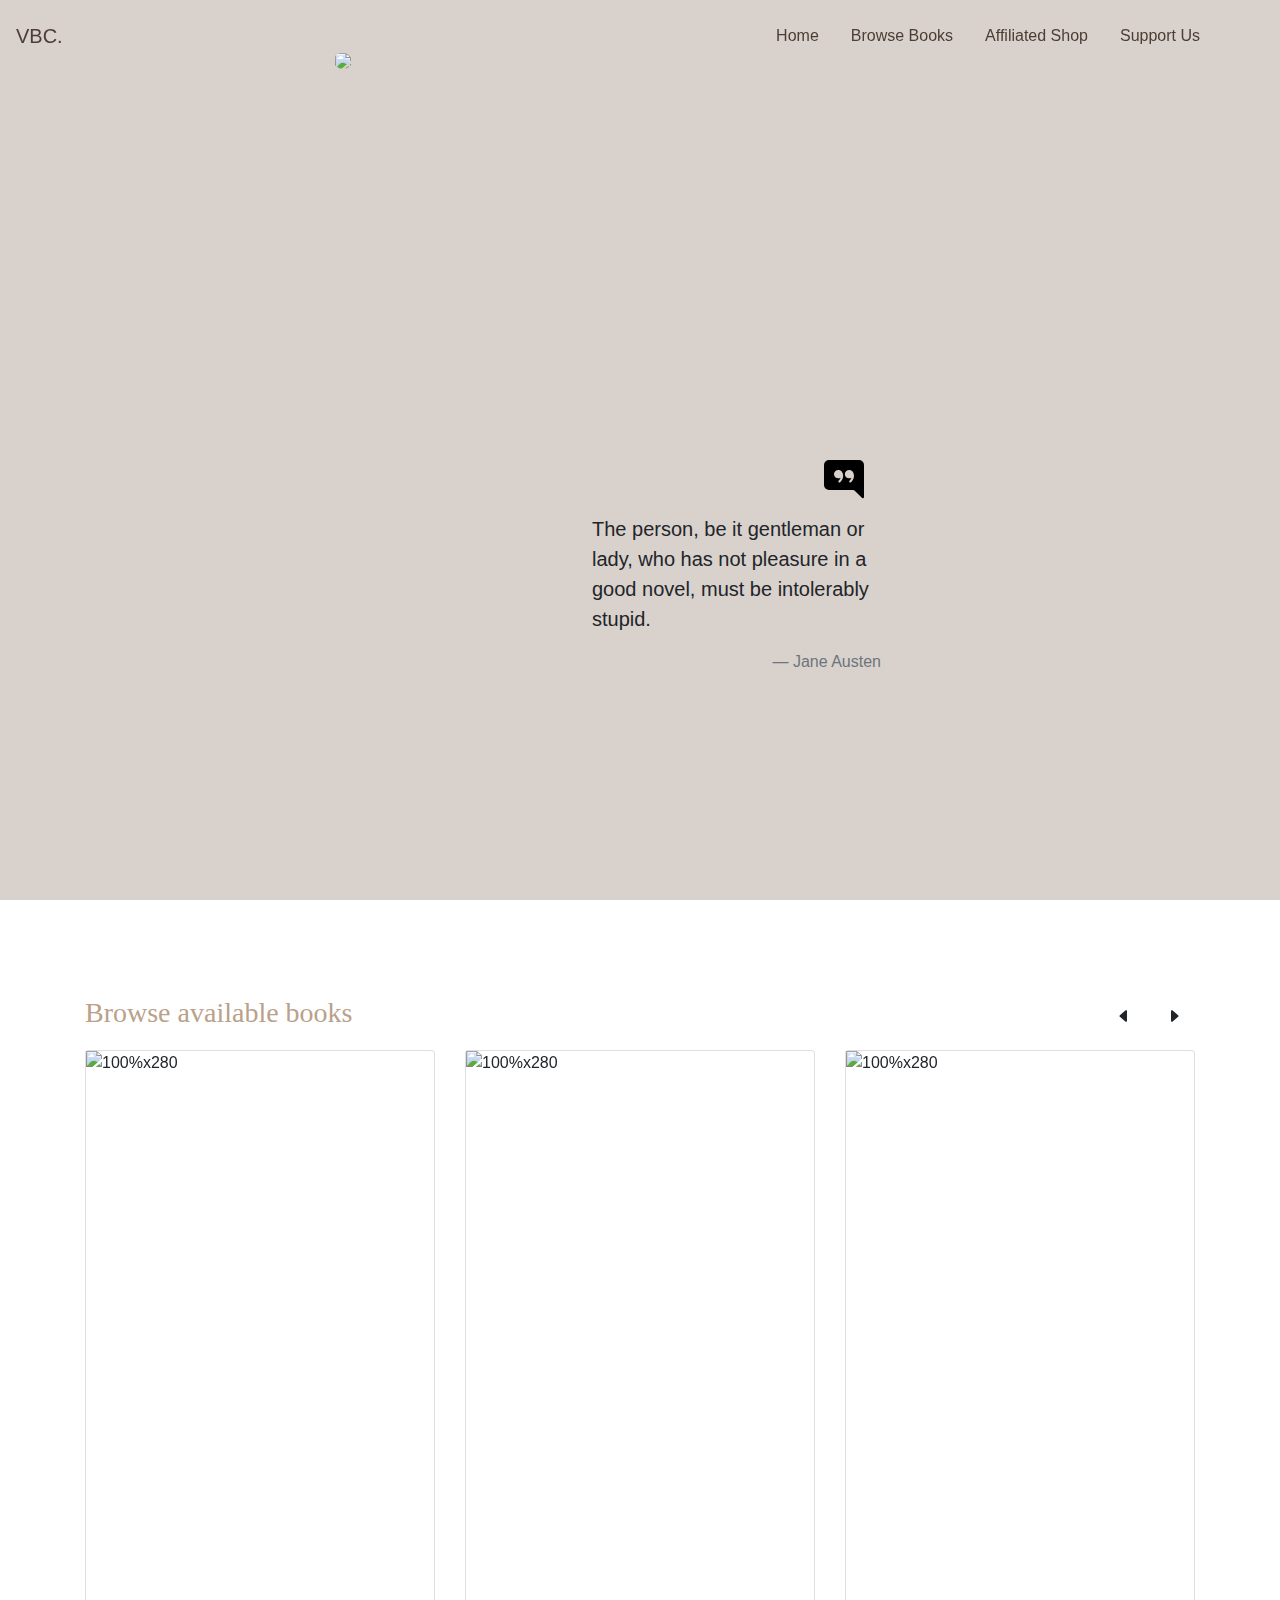
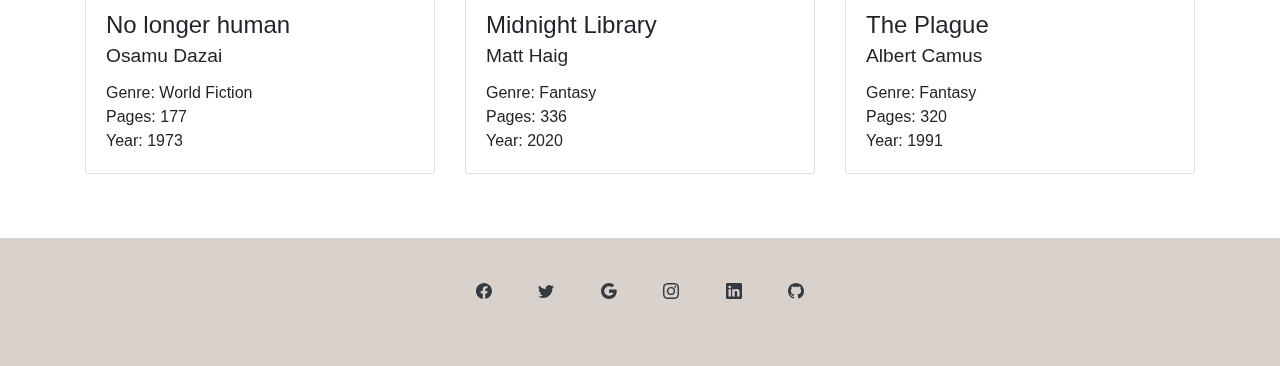
==== browse.html @ c72964b2 "Add files via upload" ====
<!DOCTYPE html>
<head>
	<title>VBC Project-Mennatallah Yousri</title>
	<meta charset="utf-8">
	<meta name="viewport" content="width=device-width, initial-scale=1">
	<link rel="stylesheet" href="https://cdn.jsdelivr.net/npm/bootstrap@4.6.1/dist/css/bootstrap.min.css">
	<script src="https://cdn.jsdelivr.net/npm/jquery@3.6.0/dist/jquery.slim.min.js"></script>
	<script src="https://cdn.jsdelivr.net/npm/popper.js@1.16.1/dist/umd/popper.min.js"></script>
	<script src="https://cdn.jsdelivr.net/npm/bootstrap@4.6.1/dist/js/bootstrap.bundle.min.js"></script>
	<link rel="stylesheet" href="projectBS.css">
</head>
<body>
<header>
<!-- start responsive navbar -->
	<nav class="navbar navbar-expand-md fixed-top navbar-custom">
	<a class="navbar-brand" href="index.html">VBC.</a>
	<!-- start show dropdown navbar in collapsed mode -->
	<button class="navbar-toggler" type="button" data-toggle="collapse" data-target="#navbarSupportedContent" aria-controls="navbarSupportedContent" aria-expanded="false" aria-label="Toggle navigation">
		<span class="navbar-toggler-icon"></span>
	</button>
	<!-- end show dropdown navbar in collapsed mode -->
	<div class="collapse navbar-collapse" id="navbarSupportedContent">
		<ul class="navbar-nav ml-auto">
		<li class="nav-item active">
			<a class="nav-link p-3" href="index.html">Home</a>
		</li>
		<li class="nav-item">
			<a class="nav-link p-3 active" href="browse.html">Browse Books</a>
		</li>
		<li class="nav-item">
			<a class="nav-link p-3" href="shop.html">Affiliated Shop</a>
		</li>
		<li class="nav-item dropdown">
			<a class="nav-link p-3 mr-5" href="#" role="button" data-toggle="dropdown" aria-expanded="false">Support Us</a>
			<div class="dropdown-menu transparentDropdown">
			<a class="dropdown-item text-wrap" href="https://www.patreon.com" target="_blank">Become a Patron</a>
			<a class="dropdown-item text-wrap" href="volunteer.html">Become a volunteer</a>
			<div class="dropdown-divider"></div>
			<a class="dropdown-item text-wrap" href="contact.html">Suggestions</a>
			</div>
		</li>
		</ul>
	</div>
	</nav>
	<div class="d-flex justify-content-center headercolor full-header headerflex"> <!-- start header flexbox -->
		<div class="container mt-5 col-lg-6 h-100 rel">
		<img src="https://i.pinimg.com/564x/7f/5e/2d/7f5e2d21a32762dc1e41441ffe2041f0.jpg" class="img-fluid oval-clipped">
		<div class="container abs w-50 pl-0 bottom-right-block"style="z-index: 8;">
		<svg xmlns="http://www.w3.org/2000/svg" width="16" height="16" class="bi bi-chat-right-quote-fill quote-svg abs" viewBox="0 0 16 16">
		<path d="M16 2a2 2 0 0 0-2-2H2a2 2 0 0 0-2 2v8a2 2 0 0 0 2 2h9.586a1 1 0 0 1 .707.293l2.853 2.853a.5.5 0 0 0 .854-.353V2zM7.194 4.766c.087.124.163.26.227.401.428.948.393 2.377-.942 3.706a.446.446 0 0 1-.612.01.405.405 0 0 1-.011-.59c.419-.416.672-.831.809-1.22-.269.165-.588.26-.93.26C4.775 7.333 4 6.587 4 5.667 4 4.747 4.776 4 5.734 4c.271 0 .528.06.756.166l.008.004c.169.07.327.182.469.324.085.083.161.174.227.272zM11 7.073c-.269.165-.588.26-.93.26-.958 0-1.735-.746-1.735-1.666 0-.92.777-1.667 1.734-1.667.271 0 .528.06.756.166l.008.004c.17.07.327.182.469.324.085.083.161.174.227.272.087.124.164.26.228.401.428.948.392 2.377-.942 3.706a.446.446 0 0 1-.613.01.405.405 0 0 1-.011-.59c.42-.416.672-.831.81-1.22z"/>
		</svg>
		<blockquote class="blockquote">
			<p class="pl-3 pt-3">The person, be it gentleman or lady, who has not pleasure in a good novel, must be intolerably stupid.</p>
			<footer class="blockquote-footer text-right">Jane Austen</footer>
		</blockquote>
		</div>
		</div>
	</div> <!-- end header flexbox -->
</header>
<!-- Carousel -->
<section class="pt-5 pb-5">
    <div class="container pt-5">
        <div class="row">
            <div class="col-6">
                <h3 class="mb-3">Browse available books</h3>
            </div>
            <div class="col-6 text-right">
                <a class="btn mb-3 mr-1" href="#carouselExampleIndicators2" role="button" data-slide="prev">
                    <svg xmlns="http://www.w3.org/2000/svg" width="16" height="16" fill="currentColor" class="bi bi-caret-left-fill" viewBox="0 0 16 16">
					<path d="m3.86 8.753 5.482 4.796c.646.566 1.658.106 1.658-.753V3.204a1 1 0 0 0-1.659-.753l-5.48 4.796a1 1 0 0 0 0 1.506z"/>
					</svg>
                </a>
                <a class="btn mb-3 " href="#carouselExampleIndicators2" role="button" data-slide="next">
                    <svg xmlns="http://www.w3.org/2000/svg" width="16" height="16" fill="currentColor" class="bi bi-caret-right-fill" viewBox="0 0 16 16">
					<path d="m12.14 8.753-5.482 4.796c-.646.566-1.658.106-1.658-.753V3.204a1 1 0 0 1 1.659-.753l5.48 4.796a1 1 0 0 1 0 1.506z"/>
					</svg>
                </a>
            </div>
            <div class="col-12">
                <div id="carouselExampleIndicators2" class="carousel slide" data-ride="carousel">

                    <div class="carousel-inner">
                        <div class="carousel-item active">
                            <div class="row">

                                <div class="col-md-4 mb-3">
                                    <div class="card">
                                        <img class="img-fluid" alt="100%x280" src="NLH.png">
                                        <div class="card-body">
                                            <h4 class="card-title">No longer human<br><small>Osamu Dazai</small></h4>
                                            <p class="card-text">Genre: World Fiction<br>
											Pages: 177<br>
											Year: 1973</p>

                                        </div>

                                    </div>
                                </div>
                                <div class="col-md-4 mb-3">
                                    <div class="card">
                                        <img class="img-fluid" alt="100%x280" src="MNL.jpg">
                                        <div class="card-body">
                                            <h4 class="card-title">Midnight Library<br><small>Matt Haig</small></h4>
                                            <p class="card-text">Genre: Fantasy<br>
											Pages: 336<br>
											Year: 2020</p>

                                        </div>
                                    </div>
                                </div>
                                <div class="col-md-4 mb-3">
                                    <div class="card">
                                        <img class="img-fluid" alt="100%x280" src="TP.jpg">
                                        <div class="card-body">
                                            <h4 class="card-title">The Plague<br><small>Albert Camus</small></h4>
                                            <p class="card-text">Genre: Fantasy<br>
											Pages: 320<br>
											Year: 1991</p>

                                        </div>
                                    </div>
                                </div>

                            </div>
                        </div>
                        <div class="carousel-item">
                            <div class="row">

                                <div class="col-md-4 mb-3">
                                    <div class="card">
                                        <img class="img-fluid" alt="100%x280" src="TSoA.jpg">
                                        <div class="card-body">
                                            <h4 class="card-title">The Song of Achilles<br><small>Madeline Miller</small></h4>
                                            <p class="card-text">Genre: Fantasy<br>
											Pages: 384<br>
											Year: 2012</p>

                                        </div>

                                    </div>
                                </div>
                                <div class="col-md-4 mb-3">
                                    <div class="card">
                                        <img class="img-fluid" alt="100%x280" src="IWWV.jpg">
                                        <div class="card-body">
                                            <h4 class="card-title">If We Were Villains<br><small>M L Rio</small></h4>
                                            <p class="card-text">Genre: Thriller<br>
											Pages: 432<br>
											Year: 2017</p>

                                        </div>
                                    </div>
                                </div>
                                <div class="col-md-4 mb-3">
                                    <div class="card">
                                        <img class="img-fluid" alt="100%x280" src="KoTS.jpg">
                                        <div class="card-body">
                                            <h4 class="card-title">Kafka On The Shore<br><small>Haruki Murakami</small></h4>
                                            <p class="card-text">Genre: Fantasy<br>
											Pages: 480<br>
											Year: 2006</p>

                                        </div>
                                    </div>
                                </div>

                            </div>
                        </div>
                        <div class="carousel-item">
                            <div class="row">

                                <div class="col-md-4 mb-3">
                                    <div class="card">
                                        <img class="img-fluid" alt="100%x280" src="BTCGC.jpg">
                                        <div class="card-body">
                                            <h4 class="card-title">Before the Coffee Gets Cold<br><small>Toshikazu Kawaguchig</small></h4>
                                            <p class="card-text">Genre: Fantasy<br>
											Pages: 213<br>
											Year: 2017</p>

                                        </div>

                                    </div>
                                </div>
                                <div class="col-md-4 mb-3">
                                    <div class="card">
                                        <img class="img-fluid" alt="100%x280" src="TM.jpg">
                                        <div class="card-body">
                                            <h4 class="card-title">The Metamorphosis<br><small>Franz Kafka</small></h4>
                                            <p class="card-text">Genre: Fantasy<br>
											Pages: 100<br>
											Year: 1915</p>

                                        </div>
                                    </div>
                                </div>
                                <div class="col-md-4 mb-3">
                                    <div class="card">
                                        <img class="img-fluid" alt="100%x280" src="uprooted.jpg">
                                        <div class="card-body">
                                            <h4 class="card-title">Uprooted<br><small>Naomi Novik</small></h4>
                                            <p class="card-text">Genre: Fantasy<br>
											Pages: 448<br>
											Year: 2015</p>
                                        </div>
                                    </div>
                                </div>
                            </div>
                        </div>
						<div class="carousel-item">
                            <div class="row">

                                <div class="col-md-4 mb-3">
                                    <div class="card">
                                        <img class="img-fluid" alt="100%x280" src="TGWFBTS.jpg">
                                        <div class="card-body">
                                            <h4 class="card-title">The Girl Who Fell Beneath The Sea<br><small>Axie Oh</small></h4>
                                            <p class="card-text">Genre: Fantasy<br>
											Pages: 336<br>
											Year: 2022</p>

                                        </div>

                                    </div>
                                </div>
                                <div class="col-md-4 mb-3">
                                    <div class="card">
                                        <img class="img-fluid" alt="100%x280" src="AGGGTM.jpg">
                                        <div class="card-body">
                                            <h4 class="card-title">A Good Girl's Guide To Murder<br><small>Holly Jackson</small></h4>
                                            <p class="card-text">Genre: Thriller<br>
											Pages: 347<br>
											Year: 2019</p>

                                        </div>
                                    </div>
                                </div>
                                <div class="col-md-4 mb-3">
                                    <div class="card">
                                        <img class="img-fluid" alt="100%x280" src="TA.jpg">
                                        <div class="card-body">
                                            <h4 class="card-title">The Alchemist<br><small>Paulo Coelho</small></h4>
                                            <p class="card-text">Genre: Self-help<br>
											Pages: 192<br>
											Year: 1999</p>
                                        </div>
                                    </div>
                                </div>
                            </div>
                        </div>
						<div class="carousel-item">
                            <div class="row">

                                <div class="col-md-4 mb-3">
                                    <div class="card">
                                        <img class="img-fluid" alt="100%x280" src="TATD.jpg">
                                        <div class="card-body">
                                            <h4 class="card-title">The Absolutely True diary of a Part-time Indian<br><small>Sherman Alexie</small></h4>
                                            <p class="card-text">Genre: Cultures<br>
											Pages: 292<br>
											Year: 2007</p>

                                        </div>

                                    </div>
                                </div>
                                <div class="col-md-4 mb-3">
                                    <div class="card">
                                        <img class="img-fluid" alt="100%x280" src="AF.jpg">
                                        <div class="card-body">
                                            <h4 class="card-title">Animal Farm<br><small>George Orwell</small></h4>
                                            <p class="card-text">Genre: Politics<br>
											Pages: 140<br>
											Year: 1996</p>

                                        </div>
                                    </div>
                                </div>
                                <div class="col-md-4 mb-3">
                                    <div class="card">
                                        <img class="img-fluid" alt="100%x280" src="AWTR.jpg">
                                        <div class="card-body">
                                            <h4 class="card-title">A Walk To Remember<br><small>Nicholas Sparks</small></h4>
                                            <p class="card-text">Genre: Romance<br>
											Pages: 240<br>
											Year: 1999</p>
                                        </div>
                                    </div>
                                </div>
                            </div>
                        </div>
						<div class="carousel-item">
                            <div class="row">

                                <div class="col-md-4 mb-3">
                                    <div class="card">
                                        <img class="img-fluid" alt="100%x280" src="MF.jpg">
                                        <div class="card-body">
                                            <h4 class="card-title">Making faces<br><small>Amy Harmon</small></h4>
                                            <p class="card-text">Genre: Romance<br>
											Pages: 405<br>
											Year: 2013</p>

                                        </div>

                                    </div>
                                </div>
                                <div class="col-md-4 mb-3">
                                    <div class="card">
                                        <img class="img-fluid" alt="100%x280" src="TSZ.jpg">
                                        <div class="card-body">
                                            <h4 class="card-title">Thus Spoke Zarathustra<br><small>Friedrick Neitzche</small></h4>
                                            <p class="card-text">Genre: Politics<br>
											Pages: 318<br>
											Year: 1893</p>

                                        </div>
                                    </div>
                                </div>
                                <div class="col-md-4 mb-3">
                                    <div class="card">
                                        <img class="img-fluid" alt="100%x280" src="TBDATE.jpg">
                                        <div class="card-body">
                                            <h4 class="card-title">They Both die at the end<br><small>Adam Silvera</small></h4>
                                            <p class="card-text">Genre: Contemporary Fiction<br>
											Pages: 389<br>
											Year: 2017</p>
                                        </div>
                                    </div>
                                </div>
                            </div>
                        </div>
						<div class="carousel-item">
                            <div class="row">

                                <div class="col-md-4 mb-3">
                                    <div class="card">
                                        <img class="img-fluid" alt="100%x280" src="castle.jpg">
                                        <div class="card-body">
                                            <h4 class="card-title">WE have always lived in the castle<br><small>Shirley Jackson</small></h4>
                                            <p class="card-text">Genre: Thriller<br>
											Pages: 146<br>
											Year: 1962</p>

                                        </div>

                                    </div>
                                </div>
                                <div class="col-md-4 mb-3">
                                    <div class="card">
                                        <img class="img-fluid" alt="100%x280" src="disgrace.jpg">
                                        <div class="card-body">
                                            <h4 class="card-title">Disgrace<br><small>J M Coetzee</small></h4>
                                            <p class="card-text">Genre: Family Sagas<br>
											Pages: 220<br>
											Year: 1999</p>

                                        </div>
                                    </div>
                                </div>
                                <div class="col-md-4 mb-3">
                                    <div class="card">
                                        <img class="img-fluid" alt="100%x280" src="circe.jpg">
                                        <div class="card-body">
                                            <h4 class="card-title">Circe<br><small>Madeline Miller</small></h4>
                                            <p class="card-text">Genre: Myth and Folklore<br>
											Pages: 393<br>
											Year: 2018</p>
                                        </div>
                                    </div>
                                </div>
                            </div>
                        </div>
						<div class="carousel-item">
                            <div class="row">

                                <div class="col-md-4 mb-3">
                                    <div class="card">
                                        <img class="img-fluid" alt="100%x280" src="TGG.jpg">
                                        <div class="card-body">
                                            <h4 class="card-title">The Great Gatsby<br><small>F Scott Fitzgerald</small></h4>
                                            <p class="card-text">Genre: Classics<br>
											Pages: 180<br>
											Year: 1925</p>

                                        </div>

                                    </div>
                                </div>
                                <div class="col-md-4 mb-3">
                                    <div class="card">
                                        <img class="img-fluid" alt="100%x280" src="sisyphus.jpg">
                                        <div class="card-body">
                                            <h4 class="card-title">The Myth of Sisyphus: And other essays<br><small>Albert Camus</small></h4>
                                            <p class="card-text">Genre: World Fiction<br>
											Pages: 159<br>
											Year: 1942</p>

                                        </div>
                                    </div>
                                </div>
                                <div class="col-md-4 mb-3">
                                    <div class="card">
                                        <img class="img-fluid" alt="100%x280" src="PO.jpg">
                                        <div class="card-body">
                                            <h4 class="card-title">Post Office<br><small>Charles Bukowski</small></h4>
                                            <p class="card-text">Genre: Autobiography<br>
											Pages: 162<br>
											Year: 1971</p>
                                        </div>
                                    </div>
                                </div>
                            </div>
                        </div>
						<div class="carousel-item">
                            <div class="row">

                                <div class="col-md-4 mb-3">
                                    <div class="card">
                                        <img class="img-fluid" alt="100%x280" src="zeus.jpg">
                                        <div class="card-body">
                                            <h4 class="card-title">Zeus Grants Stupid Wishes<br><small>Cory O'Brien</small></h4>
                                            <p class="card-text">Genre: Myth and Folklore<br>
											Pages: 304<br>
											Year: 2013</p>

                                        </div>

                                    </div>
                                </div>
                                <div class="col-md-4 mb-3">
                                    <div class="card">
                                        <img class="img-fluid" alt="100%x280" src="KaLD.jpg">
                                        <div class="card-body">
                                            <h4 class="card-title">Keturah and Lord Death<br><small>Martine Leavitt</small></h4>
                                            <p class="card-text">Genre: Young Adult<br>
											Pages: 216<br>
											Year: 2006</p>

                                        </div>
                                    </div>
                                </div>
                                <div class="col-md-4 mb-3">
                                    <div class="card">
                                        <img class="img-fluid" alt="100%x280" src="TLG.jpg">
                                        <div class="card-body">
                                            <h4 class="card-title">The Last guardian<br><small>Jeff Grubb</small></h4>
                                            <p class="card-text">Genre: Fantas<br>
											Pages: 320<br>
											Year: 2001</p>
                                        </div>
                                    </div>
                                </div>
                            </div>
                        </div>
                    </div>
                </div>
            </div>
        </div>
    </div>
</section>
<footer class="text-center headercolor">
  <!-- Grid container -->
  <div class="container p-4">
    <!-- Section: Social media -->
    <section class="mb-4">
      <!-- Facebook -->
		<a
        class="btn btn-link btn-floating btn-lg text-dark m-1"
        href="https://www.facebook.com" target="_blank"
        role="button"
        data-mdb-ripple-color="dark"
        ><svg xmlns="http://www.w3.org/2000/svg" width="16" height="16" fill="currentColor" class="bi bi-facebook" viewBox="0 0 16 16">
		<path d="M16 8.049c0-4.446-3.582-8.05-8-8.05C3.58 0-.002 3.603-.002 8.05c0 4.017 2.926 7.347 6.75 7.951v-5.625h-2.03V8.05H6.75V6.275c0-2.017 1.195-3.131 3.022-3.131.876 0 1.791.157 1.791.157v1.98h-1.009c-.993 0-1.303.621-1.303 1.258v1.51h2.218l-.354 2.326H9.25V16c3.824-.604 6.75-3.934 6.75-7.951z"/>
		</svg>
		</a>

      <!-- Twitter -->
      <a
        class="btn btn-link btn-floating btn-lg text-dark m-1"
        href="https://www.twitter.com" target="_blank"
        role="button"
        data-mdb-ripple-color="dark"
        ><svg xmlns="http://www.w3.org/2000/svg" width="16" height="16" fill="currentColor" class="bi bi-twitter" viewBox="0 0 16 16">
		<path d="M5.026 15c6.038 0 9.341-5.003 9.341-9.334 0-.14 0-.282-.006-.422A6.685 6.685 0 0 0 16 3.542a6.658 6.658 0 0 1-1.889.518 3.301 3.301 0 0 0 1.447-1.817 6.533 6.533 0 0 1-2.087.793A3.286 3.286 0 0 0 7.875 6.03a9.325 9.325 0 0 1-6.767-3.429 3.289 3.289 0 0 0 1.018 4.382A3.323 3.323 0 0 1 .64 6.575v.045a3.288 3.288 0 0 0 2.632 3.218 3.203 3.203 0 0 1-.865.115 3.23 3.23 0 0 1-.614-.057 3.283 3.283 0 0 0 3.067 2.277A6.588 6.588 0 0 1 .78 13.58a6.32 6.32 0 0 1-.78-.045A9.344 9.344 0 0 0 5.026 15z"/>
		</svg>
		</a>

      <!-- Google -->
      <a
        class="btn btn-link btn-floating btn-lg text-dark m-1"
        href="https://www.google.com" target="_blank"
        role="button"
        data-mdb-ripple-color="dark"
        ><svg xmlns="http://www.w3.org/2000/svg" width="16" height="16" fill="currentColor" class="bi bi-google" viewBox="0 0 16 16">
		<path d="M15.545 6.558a9.42 9.42 0 0 1 .139 1.626c0 2.434-.87 4.492-2.384 5.885h.002C11.978 15.292 10.158 16 8 16A8 8 0 1 1 8 0a7.689 7.689 0 0 1 5.352 2.082l-2.284 2.284A4.347 4.347 0 0 0 8 3.166c-2.087 0-3.86 1.408-4.492 3.304a4.792 4.792 0 0 0 0 3.063h.003c.635 1.893 2.405 3.301 4.492 3.301 1.078 0 2.004-.276 2.722-.764h-.003a3.702 3.702 0 0 0 1.599-2.431H8v-3.08h7.545z"/>
		</svg>
		</a>

      <!-- Instagram -->
      <a
        class="btn btn-link btn-floating btn-lg text-dark m-1"
        href="https://www.instagram.com" target="_blank"
        role="button"
        data-mdb-ripple-color="dark"
        ><svg xmlns="http://www.w3.org/2000/svg" width="16" height="16" fill="currentColor" class="bi bi-instagram" viewBox="0 0 16 16">
		<path d="M8 0C5.829 0 5.556.01 4.703.048 3.85.088 3.269.222 2.76.42a3.917 3.917 0 0 0-1.417.923A3.927 3.927 0 0 0 .42 2.76C.222 3.268.087 3.85.048 4.7.01 5.555 0 5.827 0 8.001c0 2.172.01 2.444.048 3.297.04.852.174 1.433.372 1.942.205.526.478.972.923 1.417.444.445.89.719 1.416.923.51.198 1.09.333 1.942.372C5.555 15.99 5.827 16 8 16s2.444-.01 3.298-.048c.851-.04 1.434-.174 1.943-.372a3.916 3.916 0 0 0 1.416-.923c.445-.445.718-.891.923-1.417.197-.509.332-1.09.372-1.942C15.99 10.445 16 10.173 16 8s-.01-2.445-.048-3.299c-.04-.851-.175-1.433-.372-1.941a3.926 3.926 0 0 0-.923-1.417A3.911 3.911 0 0 0 13.24.42c-.51-.198-1.092-.333-1.943-.372C10.443.01 10.172 0 7.998 0h.003zm-.717 1.442h.718c2.136 0 2.389.007 3.232.046.78.035 1.204.166 1.486.275.373.145.64.319.92.599.28.28.453.546.598.92.11.281.24.705.275 1.485.039.843.047 1.096.047 3.231s-.008 2.389-.047 3.232c-.035.78-.166 1.203-.275 1.485a2.47 2.47 0 0 1-.599.919c-.28.28-.546.453-.92.598-.28.11-.704.24-1.485.276-.843.038-1.096.047-3.232.047s-2.39-.009-3.233-.047c-.78-.036-1.203-.166-1.485-.276a2.478 2.478 0 0 1-.92-.598 2.48 2.48 0 0 1-.6-.92c-.109-.281-.24-.705-.275-1.485-.038-.843-.046-1.096-.046-3.233 0-2.136.008-2.388.046-3.231.036-.78.166-1.204.276-1.486.145-.373.319-.64.599-.92.28-.28.546-.453.92-.598.282-.11.705-.24 1.485-.276.738-.034 1.024-.044 2.515-.045v.002zm4.988 1.328a.96.96 0 1 0 0 1.92.96.96 0 0 0 0-1.92zm-4.27 1.122a4.109 4.109 0 1 0 0 8.217 4.109 4.109 0 0 0 0-8.217zm0 1.441a2.667 2.667 0 1 1 0 5.334 2.667 2.667 0 0 1 0-5.334z"/>
		</svg>
		</a>

      <!-- Linkedin -->
      <a
        class="btn btn-link btn-floating btn-lg text-dark m-1"
        href="https://www.linkedin.com" target="_blank"
        role="button"
        data-mdb-ripple-color="dark"
        ><svg xmlns="http://www.w3.org/2000/svg" width="16" height="16" fill="currentColor" class="bi bi-linkedin" viewBox="0 0 16 16">
		<path d="M0 1.146C0 .513.526 0 1.175 0h13.65C15.474 0 16 .513 16 1.146v13.708c0 .633-.526 1.146-1.175 1.146H1.175C.526 16 0 15.487 0 14.854V1.146zm4.943 12.248V6.169H2.542v7.225h2.401zm-1.2-8.212c.837 0 1.358-.554 1.358-1.248-.015-.709-.52-1.248-1.342-1.248-.822 0-1.359.54-1.359 1.248 0 .694.521 1.248 1.327 1.248h.016zm4.908 8.212V9.359c0-.216.016-.432.08-.586.173-.431.568-.878 1.232-.878.869 0 1.216.662 1.216 1.634v3.865h2.401V9.25c0-2.22-1.184-3.252-2.764-3.252-1.274 0-1.845.7-2.165 1.193v.025h-.016a5.54 5.54 0 0 1 .016-.025V6.169h-2.4c.03.678 0 7.225 0 7.225h2.4z"/>
		</svg>
		</a>
		
      <!-- Github -->
      <a
        class="btn btn-link btn-floating btn-lg text-dark m-1"
        href="https://www.github.com" target="_blank"
        role="button"
        data-mdb-ripple-color="dark"
        ><svg xmlns="http://www.w3.org/2000/svg" width="16" height="16" fill="currentColor" class="bi bi-github" viewBox="0 0 16 16">
		<path d="M8 0C3.58 0 0 3.58 0 8c0 3.54 2.29 6.53 5.47 7.59.4.07.55-.17.55-.38 0-.19-.01-.82-.01-1.49-2.01.37-2.53-.49-2.69-.94-.09-.23-.48-.94-.82-1.13-.28-.15-.68-.52-.01-.53.63-.01 1.08.58 1.23.82.72 1.21 1.87.87 2.33.66.07-.52.28-.87.51-1.07-1.78-.2-3.64-.89-3.64-3.95 0-.87.31-1.59.82-2.15-.08-.2-.36-1.02.08-2.12 0 0 .67-.21 2.2.82.64-.18 1.32-.27 2-.27.68 0 1.36.09 2 .27 1.53-1.04 2.2-.82 2.2-.82.44 1.1.16 1.92.08 2.12.51.56.82 1.27.82 2.15 0 3.07-1.87 3.75-3.65 3.95.29.25.54.73.54 1.48 0 1.07-.01 1.93-.01 2.2 0 .21.15.46.55.38A8.012 8.012 0 0 0 16 8c0-4.42-3.58-8-8-8z"/>
		</svg>
		</a>
    </section>
    <!-- Section: Social media -->
  </div>
  <!-- Grid container -->
</footer>
</body>
---- projectBS.css ----
@font-face {
	font-family: "Erotique Trial"; src: url("//db.onlinewebfonts.com/t/ef9b834a49a9db2acd53644b712b7e83.eot"); src: url("//db.onlinewebfonts.com/t/ef9b834a49a9db2acd53644b712b7e83.eot?#iefix") format("embedded-opentype"), url("//db.onlinewebfonts.com/t/ef9b834a49a9db2acd53644b712b7e83.woff2") format("woff2"), url("//db.onlinewebfonts.com/t/ef9b834a49a9db2acd53644b712b7e83.woff") format("woff"), url("//db.onlinewebfonts.com/t/ef9b834a49a9db2acd53644b712b7e83.ttf") format("truetype"), url("//db.onlinewebfonts.com/t/ef9b834a49a9db2acd53644b712b7e83.svg#Erotique Trial") format("svg"); 
}
@import url('https://fonts.googleapis.com/css2?family=Indie+Flower&display=swap');
@import url('https://fonts.googleapis.com/css2?family=Cairo:wght@200;300;400;600;700&display=swap');
@import url('https://fonts.googleapis.com/css2?family=Rubik+Mono+One&display=swap');
* {
	box-sizing: border-box;
}
body, html, .intro {
	margin: 0;
	height: 100%;
}
h1, h2, h3 {
	font-family: Erotique Trial;
	color: #baa189;
}
p {
	font-family: 'Cairo', sans-serif;
}
.checked {
  color: yellow;
}
.headercolor {
	background-color: #d9d1cc;
}
.full-header {
	height: 100vh;
}
.bgcolor {
	background-color: #e6cdba;
}
.tri-clip-left {
	background-image: linear-gradient(to left bottom, transparent 50%, #e6cdba 2%);
}
.rev-tri-clip-left {
	background-image: linear-gradient(to right top, transparent 50%, #e6cdba 2%);
}
.bgcolor h1, .bgcolor h2 , .rev-tri-clip-left h1, .rev-tri-clip-left h2{
	color: #4c3e35;
}
.headerflex {
	position: relative;
	overflow: hidden;
}
#title {
	font-family: Erotique Trial;
	font-style: bold;
	font-size: 60px;
	letter-spacing: 4px;
	color: #4c3e35;
}
#subtitle {
	font-family: 'Cairo', sans-serif;
	color: #baa189;
}
#shop {
	font-family: 'Rubik Mono One', sans-serif;
	font-size: 60px;
	font-weight: 400;
	color: #4c3e35;
}
span {
	color: #b09572;
}
.fullimg {
	height: 100%;
}
.circle {
	position: absolute;
	bottom: -40%;
	right: 30%;
	height: 500px;
	width: 500px;
	background-color: #efe3d9;
	opacity: 0.6;
	border-radius: 50%;
}
.decor {
	position: absolute;
	left: 0px;
	top: 20%;
	border-radius: 0px 50px 50px 0px;
	opacity: 0.6;
	width: 15%;
	height: 100px;
	background-color: #efe3d9;
}
.decor-flipped {
	position: absolute;
	right: 0px;
	bottom: 20%;
	border-radius: 50px 0px 0px 50px;
	opacity: 0.6;
	width: 15%;
	height: 100px;
	background-color: #efe3d9;
}
/* styling navbar */
.transparentDropdown, .transparentDropdown a:hover {
	background: rgba(255,255,255,0.2);
	border: none;
}
.navbar {
	background-color: transparent;
	font-family: 'Cairo', sans-serif;
}
.navbar-custom li a, .navbar-custom .navbar-brand {
	color: #4c3e35;
}
.navbar-custom li a:hover:not(.active) {
	opacity: 0.5;
	color: #b09572;
}
.navbar.navbar-custom .navbar-toggler-icon {
	background-image: url('https://mdbootstrap.com/img/svg/hamburger6.svg?color=000');
}
/* Styling cards */
.card-img-dim {
	width:300px;
	height:512px;
}
.flip-card {
	background-color: #b09572;
	width: 300px;
	height: 512px;
	perspective: 1000px;
}

.flip-card-inner {
	position: relative;
	width: 100%;
	height: 100%;
	text-align: center;
	transition: transform 0.6s;
	transform-style: preserve-3d;
	box-shadow: 0 4px 8px 0 rgba(0,0,0,0.2);
}

.flip-card:hover .flip-card-inner {
  transform: rotateY(180deg);
}

.flip-card-front, .flip-card-back {
	position: absolute;
	width: 100%;
	height: 100%;
	-webkit-backface-visibility: hidden;
	backface-visibility: hidden;
}

.flip-card-front {
	background-color: #bbb;
	color: black;
}

.flip-card-back {
	background-color: #c8b5a8;
	color: #4c3e35;
	transform: rotateY(180deg);
}
.flip-card-back h1 {
	font-size: 30px;
	color: #4c3e35;
}
.card img {
	height: 60vh;
}
/* styling tabs */
button:focus, input:focus, textarea:focus, select:focus {
	outline: none; 
}
.tabs {
	display: block;
	display: -webkit-flex;
	display: -moz-flex;
	display: flex;
	-webkit-flex-wrap: wrap;
	-moz-flex-wrap: wrap;
	flex-wrap: wrap;
	margin: 0;
	overflow: hidden; 
}
.tabs [class^="tab"] label, .tabs [class*=" tab"] label {
    color: #4c3e35;
    cursor: pointer;
    display: block;
    font-size: 1.1em;
    font-weight: 300;
    line-height: 1em;
    padding: 2rem 0;
    text-align: center; 
}
.tabs [class^="tab"] [type="radio"], .tabs [class*=" tab"] [type="radio"] {
    border-bottom: 1px solid rgba(239, 237, 239, 0.5);
    cursor: pointer;
    -webkit-appearance: none;
    -moz-appearance: none;
    appearance: none;
    display: block;
    width: 100%;
    -webkit-transition: all 0.3s ease-in-out;
    -moz-transition: all 0.3s ease-in-out;
    -o-transition: all 0.3s ease-in-out;
    transition: all 0.3s ease-in-out; 
}
.tabs [class^="tab"] [type="radio"]:hover, .tabs [class^="tab"] [type="radio"]:focus, .tabs [class*=" tab"] [type="radio"]:hover, .tabs [class*=" tab"] [type="radio"]:focus {
	border-bottom: 1px solid #e6cdba; 
}
.tabs [class^="tab"] [type="radio"]:checked, .tabs [class*=" tab"] [type="radio"]:checked {
	border-bottom: 2px solid #e6cdba; 
}
.tabs [class^="tab"] [type="radio"]:checked + div, .tabs [class*=" tab"] [type="radio"]:checked + div {
	opacity: 1; 
}
.tabs [class^="tab"] [type="radio"] + div, .tabs [class*=" tab"] [type="radio"] + div {
	display: block;
    opacity: 0;
    padding: 2rem 0;
    width: 90%;
    -webkit-transition: all 0.3s ease-in-out;
    -moz-transition: all 0.3s ease-in-out;
	-o-transition: all 0.3s ease-in-out;
	transition: all 0.3s ease-in-out;
}
.tabs .tab-2 {
    width: 50%; 
}
.tabs .tab-2 [type="radio"] + div {
    width: 200%;
    margin-left: 200%; 
}
.tabs .tab-2 [type="radio"]:checked + div {
    margin-left: 0;
}
.tabs .tab-2:last-child [type="radio"] + div {
    margin-left: 100%;
}
.tabs .tab-2:last-child [type="radio"]:checked + div {
    margin-left: -100%;
}
img.oval-clipped {
    clip-path: ellipse(60% 50% at 50% 50%);
    height: 80%;
}
.abs {
	position: absolute;
}
.rel {
	position: relative;
}
.bottom-right-block {
	top: 50%;
	right: 10%;
}
.quote-svg {
	top: -20%;
	right: 10%;
	z-index: 9;
	height: 40px;
	width: 40px;
	color: #b09572;
}
@media (min-width: 550px) and (max-width: 750px) {
  html,
  body,
  .intro {
    height: 750px;
  }
}

@media (min-width: 800px) and (max-width: 850px) {
  html,
  body,
  .intro {
    height: 750px;
  }
}
/* styling responsive lightbox with modal */
.row-grid {
  display: -ms-flexbox; /* IE10 */
  display: flex;
  -ms-flex-wrap: wrap; /* IE10 */
  flex-wrap: wrap;
  padding: 0 4px;
}

/* Create four equal columns that sits next to each other */
.column-grid {
  -ms-flex: 25%; /* IE10 */
  flex: 25%;
  max-width: 25%;
  padding: 0 4px;
}

.column-grid img {
  margin-top: 8px;
  vertical-align: middle;
  width: 100%;
}

/* Responsive layout - makes a two column-layout instead of four columns */
@media screen and (max-width: 800px) {
  .column-grid {
    -ms-flex: 50%;
    flex: 50%;
    max-width: 50%;
  }
}

/* Responsive layout - makes the two columns stack on top of each other instead of next to each other */
@media screen and (max-width: 600px) {
  .column-grid {
    -ms-flex: 100%;
    flex: 100%;
    max-width: 100%;
  }
}
.popup-gallery a img {
    -webkit-transition: border .2s ease-in-out;
    -o-transition: border .2s ease-in-out;
    transition: border .2s ease-in-out;
}

.popup-gallery a img:hover {
	opacity: 0.6;
	filter: alpha(opacity=60); /* For IE8 and earlier */
}
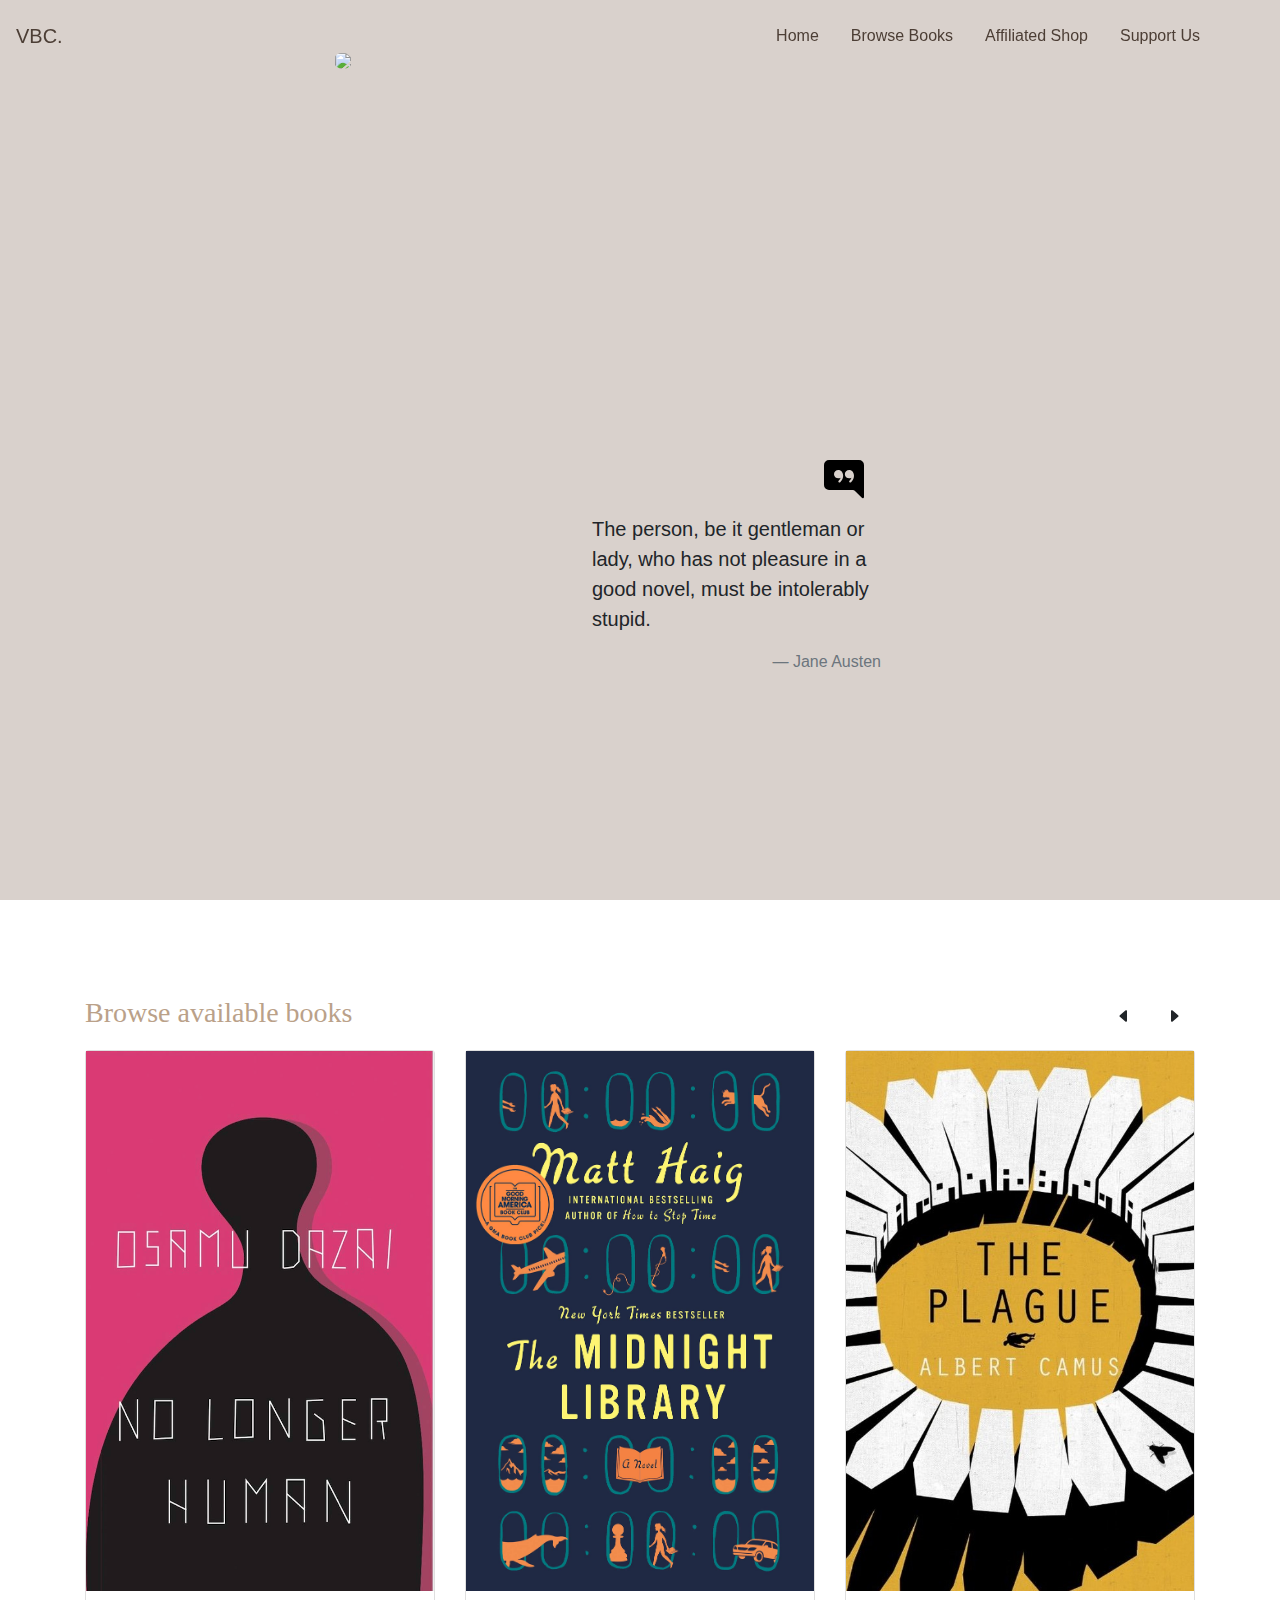
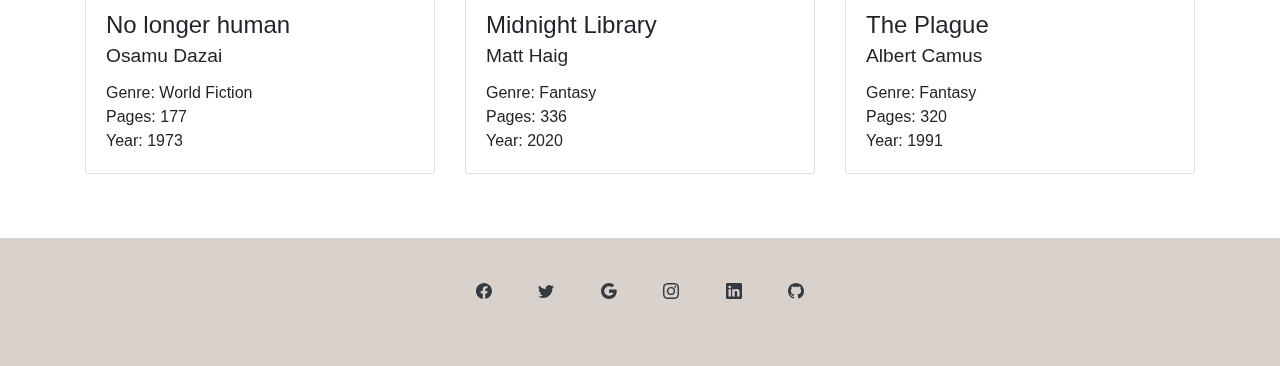
==== commit 61661bec: "Update browse.html" ====
--- a/browse.html
+++ b/browse.html
@@ -85,7 +85,7 @@
 
                                 <div class="col-md-4 mb-3">
                                     <div class="card">
-                                        <img class="img-fluid" alt="100%x280" src="NLH.png">
+                                        <img class="img-fluid" alt="100%x280" src="img/browse/NLH.png">
                                         <div class="card-body">
                                             <h4 class="card-title">No longer human<br><small>Osamu Dazai</small></h4>
                                             <p class="card-text">Genre: World Fiction<br>
@@ -98,7 +98,7 @@
                                 </div>
                                 <div class="col-md-4 mb-3">
                                     <div class="card">
-                                        <img class="img-fluid" alt="100%x280" src="MNL.jpg">
+                                        <img class="img-fluid" alt="100%x280" src="img/browse/MNL.jpg">
                                         <div class="card-body">
                                             <h4 class="card-title">Midnight Library<br><small>Matt Haig</small></h4>
                                             <p class="card-text">Genre: Fantasy<br>
@@ -110,7 +110,7 @@
                                 </div>
                                 <div class="col-md-4 mb-3">
                                     <div class="card">
-                                        <img class="img-fluid" alt="100%x280" src="TP.jpg">
+                                        <img class="img-fluid" alt="100%x280" src="img/browse/TP.jpg">
                                         <div class="card-body">
                                             <h4 class="card-title">The Plague<br><small>Albert Camus</small></h4>
                                             <p class="card-text">Genre: Fantasy<br>
@@ -128,7 +128,7 @@
 
                                 <div class="col-md-4 mb-3">
                                     <div class="card">
-                                        <img class="img-fluid" alt="100%x280" src="TSoA.jpg">
+                                        <img class="img-fluid" alt="100%x280" src="img/browse/TSoA.jpg">
                                         <div class="card-body">
                                             <h4 class="card-title">The Song of Achilles<br><small>Madeline Miller</small></h4>
                                             <p class="card-text">Genre: Fantasy<br>
@@ -141,7 +141,7 @@
                                 </div>
                                 <div class="col-md-4 mb-3">
                                     <div class="card">
-                                        <img class="img-fluid" alt="100%x280" src="IWWV.jpg">
+                                        <img class="img-fluid" alt="100%x280" src="img/browse/IWWV.jpg">
                                         <div class="card-body">
                                             <h4 class="card-title">If We Were Villains<br><small>M L Rio</small></h4>
                                             <p class="card-text">Genre: Thriller<br>
@@ -153,7 +153,7 @@
                                 </div>
                                 <div class="col-md-4 mb-3">
                                     <div class="card">
-                                        <img class="img-fluid" alt="100%x280" src="KoTS.jpg">
+                                        <img class="img-fluid" alt="100%x280" src="img/browse/img/browse/KoTS.jpg">
                                         <div class="card-body">
                                             <h4 class="card-title">Kafka On The Shore<br><small>Haruki Murakami</small></h4>
                                             <p class="card-text">Genre: Fantasy<br>
@@ -171,7 +171,7 @@
 
                                 <div class="col-md-4 mb-3">
                                     <div class="card">
-                                        <img class="img-fluid" alt="100%x280" src="BTCGC.jpg">
+                                        <img class="img-fluid" alt="100%x280" src="img/browse/BTCGC.jpg">
                                         <div class="card-body">
                                             <h4 class="card-title">Before the Coffee Gets Cold<br><small>Toshikazu Kawaguchig</small></h4>
                                             <p class="card-text">Genre: Fantasy<br>
@@ -184,7 +184,7 @@
                                 </div>
                                 <div class="col-md-4 mb-3">
                                     <div class="card">
-                                        <img class="img-fluid" alt="100%x280" src="TM.jpg">
+                                        <img class="img-fluid" alt="100%x280" src="img/browse/TM.jpg">
                                         <div class="card-body">
                                             <h4 class="card-title">The Metamorphosis<br><small>Franz Kafka</small></h4>
                                             <p class="card-text">Genre: Fantasy<br>
@@ -196,7 +196,7 @@
                                 </div>
                                 <div class="col-md-4 mb-3">
                                     <div class="card">
-                                        <img class="img-fluid" alt="100%x280" src="uprooted.jpg">
+                                        <img class="img-fluid" alt="100%x280" src="img/browse/uprooted.jpg">
                                         <div class="card-body">
                                             <h4 class="card-title">Uprooted<br><small>Naomi Novik</small></h4>
                                             <p class="card-text">Genre: Fantasy<br>
@@ -212,7 +212,7 @@
 
                                 <div class="col-md-4 mb-3">
                                     <div class="card">
-                                        <img class="img-fluid" alt="100%x280" src="TGWFBTS.jpg">
+                                        <img class="img-fluid" alt="100%x280" src="img/browse/TGWFBTS.jpg">
                                         <div class="card-body">
                                             <h4 class="card-title">The Girl Who Fell Beneath The Sea<br><small>Axie Oh</small></h4>
                                             <p class="card-text">Genre: Fantasy<br>
@@ -225,7 +225,7 @@
                                 </div>
                                 <div class="col-md-4 mb-3">
                                     <div class="card">
-                                        <img class="img-fluid" alt="100%x280" src="AGGGTM.jpg">
+                                        <img class="img-fluid" alt="100%x280" src="img/browse/AGGGTM.jpg">
                                         <div class="card-body">
                                             <h4 class="card-title">A Good Girl's Guide To Murder<br><small>Holly Jackson</small></h4>
                                             <p class="card-text">Genre: Thriller<br>
@@ -237,7 +237,7 @@
                                 </div>
                                 <div class="col-md-4 mb-3">
                                     <div class="card">
-                                        <img class="img-fluid" alt="100%x280" src="TA.jpg">
+                                        <img class="img-fluid" alt="100%x280" src="img/browse/TA.jpg">
                                         <div class="card-body">
                                             <h4 class="card-title">The Alchemist<br><small>Paulo Coelho</small></h4>
                                             <p class="card-text">Genre: Self-help<br>
@@ -253,7 +253,7 @@
 
                                 <div class="col-md-4 mb-3">
                                     <div class="card">
-                                        <img class="img-fluid" alt="100%x280" src="TATD.jpg">
+                                        <img class="img-fluid" alt="100%x280" src="img/browse/TATD.jpg">
                                         <div class="card-body">
                                             <h4 class="card-title">The Absolutely True diary of a Part-time Indian<br><small>Sherman Alexie</small></h4>
                                             <p class="card-text">Genre: Cultures<br>
@@ -266,7 +266,7 @@
                                 </div>
                                 <div class="col-md-4 mb-3">
                                     <div class="card">
-                                        <img class="img-fluid" alt="100%x280" src="AF.jpg">
+                                        <img class="img-fluid" alt="100%x280" src="img/browse/AF.jpg">
                                         <div class="card-body">
                                             <h4 class="card-title">Animal Farm<br><small>George Orwell</small></h4>
                                             <p class="card-text">Genre: Politics<br>
@@ -278,7 +278,7 @@
                                 </div>
                                 <div class="col-md-4 mb-3">
                                     <div class="card">
-                                        <img class="img-fluid" alt="100%x280" src="AWTR.jpg">
+                                        <img class="img-fluid" alt="100%x280" src="img/browse/AWTR.jpg">
                                         <div class="card-body">
                                             <h4 class="card-title">A Walk To Remember<br><small>Nicholas Sparks</small></h4>
                                             <p class="card-text">Genre: Romance<br>
@@ -294,7 +294,7 @@
 
                                 <div class="col-md-4 mb-3">
                                     <div class="card">
-                                        <img class="img-fluid" alt="100%x280" src="MF.jpg">
+                                        <img class="img-fluid" alt="100%x280" src="img/browse/MF.jpg">
                                         <div class="card-body">
                                             <h4 class="card-title">Making faces<br><small>Amy Harmon</small></h4>
                                             <p class="card-text">Genre: Romance<br>
@@ -307,7 +307,7 @@
                                 </div>
                                 <div class="col-md-4 mb-3">
                                     <div class="card">
-                                        <img class="img-fluid" alt="100%x280" src="TSZ.jpg">
+                                        <img class="img-fluid" alt="100%x280" src="img/browse/TSZ.jpg">
                                         <div class="card-body">
                                             <h4 class="card-title">Thus Spoke Zarathustra<br><small>Friedrick Neitzche</small></h4>
                                             <p class="card-text">Genre: Politics<br>
@@ -319,7 +319,7 @@
                                 </div>
                                 <div class="col-md-4 mb-3">
                                     <div class="card">
-                                        <img class="img-fluid" alt="100%x280" src="TBDATE.jpg">
+                                        <img class="img-fluid" alt="100%x280" src="img/browse/TBDATE.jpg">
                                         <div class="card-body">
                                             <h4 class="card-title">They Both die at the end<br><small>Adam Silvera</small></h4>
                                             <p class="card-text">Genre: Contemporary Fiction<br>
@@ -335,7 +335,7 @@
 
                                 <div class="col-md-4 mb-3">
                                     <div class="card">
-                                        <img class="img-fluid" alt="100%x280" src="castle.jpg">
+                                        <img class="img-fluid" alt="100%x280" src="img/browse/castle.jpg">
                                         <div class="card-body">
                                             <h4 class="card-title">WE have always lived in the castle<br><small>Shirley Jackson</small></h4>
                                             <p class="card-text">Genre: Thriller<br>
@@ -348,7 +348,7 @@
                                 </div>
                                 <div class="col-md-4 mb-3">
                                     <div class="card">
-                                        <img class="img-fluid" alt="100%x280" src="disgrace.jpg">
+                                        <img class="img-fluid" alt="100%x280" src="img/browse/disgrace.jpg">
                                         <div class="card-body">
                                             <h4 class="card-title">Disgrace<br><small>J M Coetzee</small></h4>
                                             <p class="card-text">Genre: Family Sagas<br>
@@ -360,7 +360,7 @@
                                 </div>
                                 <div class="col-md-4 mb-3">
                                     <div class="card">
-                                        <img class="img-fluid" alt="100%x280" src="circe.jpg">
+                                        <img class="img-fluid" alt="100%x280" src="img/browse/circe.jpg">
                                         <div class="card-body">
                                             <h4 class="card-title">Circe<br><small>Madeline Miller</small></h4>
                                             <p class="card-text">Genre: Myth and Folklore<br>
@@ -376,7 +376,7 @@
 
                                 <div class="col-md-4 mb-3">
                                     <div class="card">
-                                        <img class="img-fluid" alt="100%x280" src="TGG.jpg">
+                                        <img class="img-fluid" alt="100%x280" src="img/browse/TGG.jpg">
                                         <div class="card-body">
                                             <h4 class="card-title">The Great Gatsby<br><small>F Scott Fitzgerald</small></h4>
                                             <p class="card-text">Genre: Classics<br>
@@ -389,7 +389,7 @@
                                 </div>
                                 <div class="col-md-4 mb-3">
                                     <div class="card">
-                                        <img class="img-fluid" alt="100%x280" src="sisyphus.jpg">
+                                        <img class="img-fluid" alt="100%x280" src="img/browse/sisyphus.jpg">
                                         <div class="card-body">
                                             <h4 class="card-title">The Myth of Sisyphus: And other essays<br><small>Albert Camus</small></h4>
                                             <p class="card-text">Genre: World Fiction<br>
@@ -401,7 +401,7 @@
                                 </div>
                                 <div class="col-md-4 mb-3">
                                     <div class="card">
-                                        <img class="img-fluid" alt="100%x280" src="PO.jpg">
+                                        <img class="img-fluid" alt="100%x280" src="img/browse/PO.jpg">
                                         <div class="card-body">
                                             <h4 class="card-title">Post Office<br><small>Charles Bukowski</small></h4>
                                             <p class="card-text">Genre: Autobiography<br>
@@ -417,7 +417,7 @@
 
                                 <div class="col-md-4 mb-3">
                                     <div class="card">
-                                        <img class="img-fluid" alt="100%x280" src="zeus.jpg">
+                                        <img class="img-fluid" alt="100%x280" src="img/browse/zeus.jpg">
                                         <div class="card-body">
                                             <h4 class="card-title">Zeus Grants Stupid Wishes<br><small>Cory O'Brien</small></h4>
                                             <p class="card-text">Genre: Myth and Folklore<br>
@@ -430,7 +430,7 @@
                                 </div>
                                 <div class="col-md-4 mb-3">
                                     <div class="card">
-                                        <img class="img-fluid" alt="100%x280" src="KaLD.jpg">
+                                        <img class="img-fluid" alt="100%x280" src="img/browse/KaLD.jpg">
                                         <div class="card-body">
                                             <h4 class="card-title">Keturah and Lord Death<br><small>Martine Leavitt</small></h4>
                                             <p class="card-text">Genre: Young Adult<br>
@@ -442,7 +442,7 @@
                                 </div>
                                 <div class="col-md-4 mb-3">
                                     <div class="card">
-                                        <img class="img-fluid" alt="100%x280" src="TLG.jpg">
+                                        <img class="img-fluid" alt="100%x280" src="img/browse/TLG.jpg">
                                         <div class="card-body">
                                             <h4 class="card-title">The Last guardian<br><small>Jeff Grubb</small></h4>
                                             <p class="card-text">Genre: Fantas<br>
@@ -534,4 +534,4 @@
   </div>
   <!-- Grid container -->
 </footer>
-</body>+</body>
